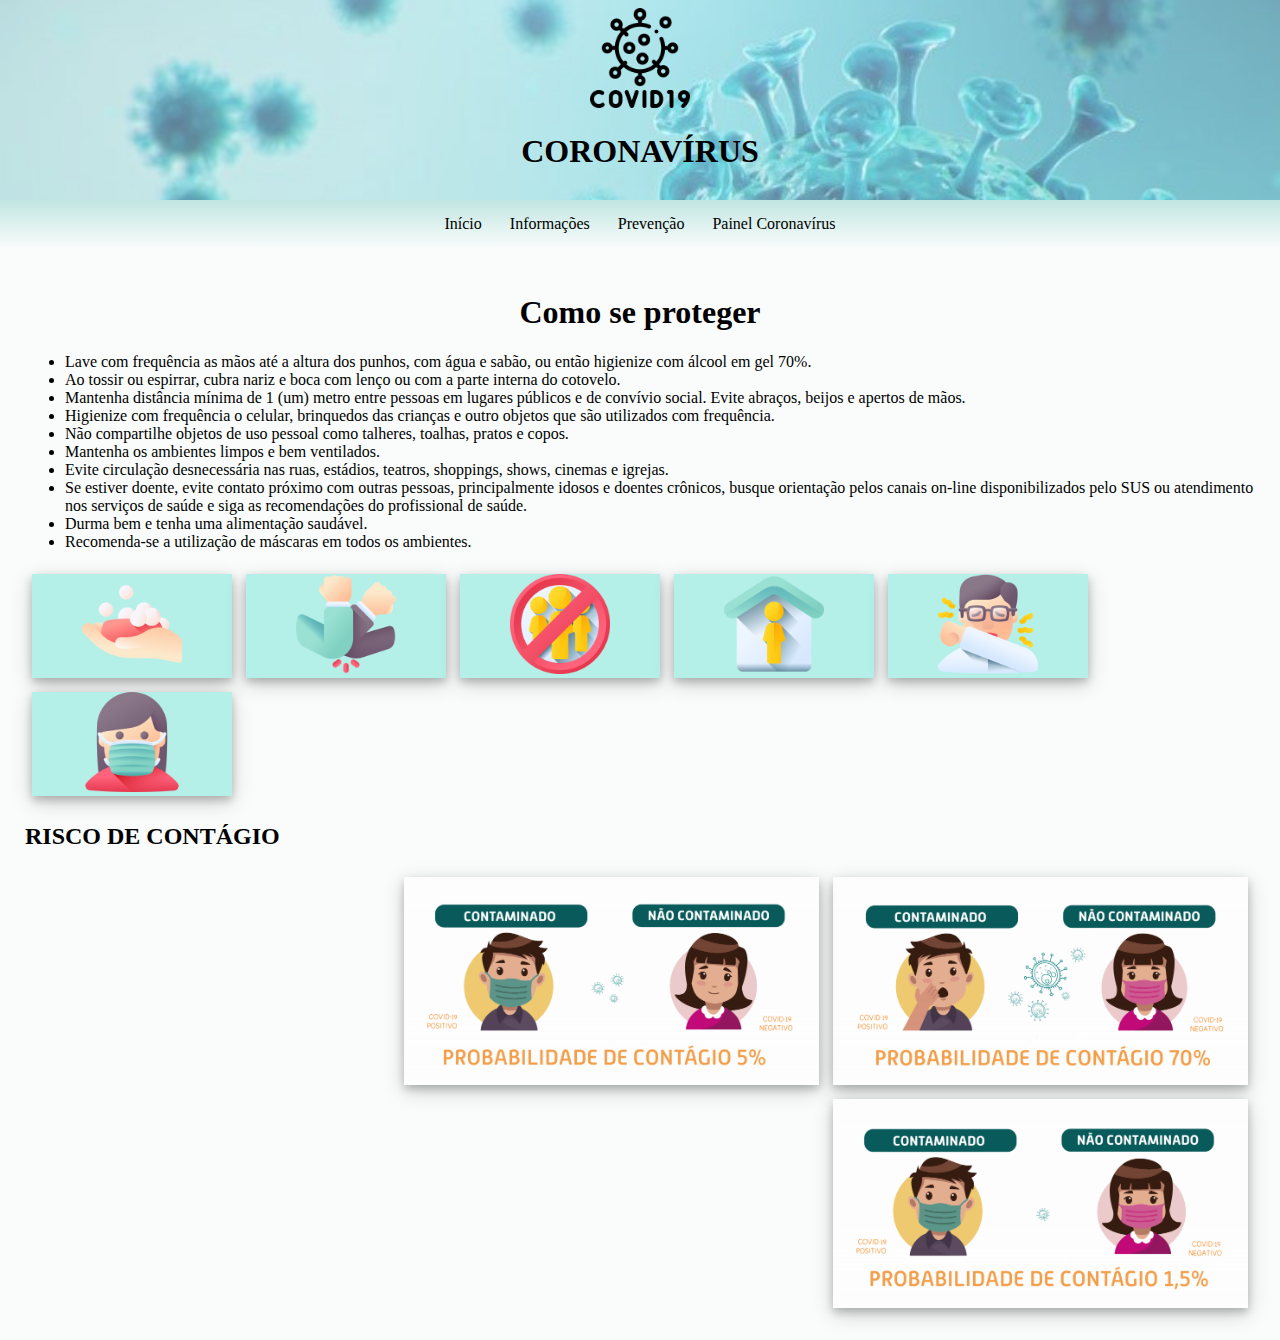
==== medidas-prevencao.html @ e3a6a188 "new" ====
<!DOCTYPE html>
<html lang="pt-br">
<head>
    <meta charset="UTF-8">
    <meta name="viewport" content="width=device-width, initial-scale=1.0">
    <title>Medidas Prevenção</title>
    <link rel="stylesheet" href="./css/info-pandemia.css">
</head>

<body>

    <div class="cabecalho">
        <img class="cabecalho-icone" src="./assets/img/covid-19.png" alt="covid-19">
        <h1 id="titulo">CORONAVÍRUS</h1>

    </div>

    <div class="navegacao">
        <a href="index.html">Início</a>
        <a href="info-pandemia.html">Informações</a>
        <a href="medidas-prevencao.html">Prevenção</a>
        <a target="blunk" href="https://covid.saude.gov.br/">Painel Coronavírus</a>
       
    </div>

    <div class="area-principal">

        <h1 >Como se proteger</h1>
    
        <ul>
            <li>Lave com frequência as mãos até a altura dos punhos, 
                com água e sabão, ou então higienize com álcool em gel 70%.</li>
            <li>Ao tossir ou espirrar, cubra nariz e boca com lenço ou com a parte interna do cotovelo.</li>
            <li>Mantenha distância mínima de 1 (um) metro entre pessoas em lugares públicos e de convívio social.
                Evite abraços, beijos e apertos de mãos.</li>
            <li> Higienize com frequência o celular, brinquedos das crianças e outro objetos que são utilizados com frequência.</li>
            <li> Não compartilhe objetos de uso pessoal como talheres, toalhas, pratos e copos.</li>
            <li>Mantenha os ambientes limpos e bem ventilados.</li>
            <li> Evite circulação desnecessária nas ruas, estádios, teatros, shoppings, shows, cinemas e igrejas.</li>
            <li> Se estiver doente, evite contato próximo com outras pessoas, principalmente idosos e doentes crônicos,
                busque orientação pelos canais on-line disponibilizados pelo SUS ou atendimento nos serviços de saúde 
                e siga as recomendações do profissional de saúde.</li>
            <li> Durma bem e tenha uma alimentação saudável.</li>
            <li> Recomenda-se a utilização de máscaras em todos os ambientes.</li>
        </ul> 

        <div align="center" class="toicons" >
        <img class="icons" src="./assets/img/lavagem-a-mao.png" alt="lavar maos"></div>

        <div align="center" class="toicons">
        <img class="icons" src="./assets/img/cotovelo.png" alt="cotovelo"> </div>

        <div align="center" class="toicons">
        <img class="icons" src="./assets/img/distancia.png" alt="distancia"></div>
        
        <div align="center" class="toicons">
        <img class="icons" src="./assets/img/quarentena.png" alt="quarentena"> </div>

        <div align="center" class="toicons">
        <img class="icons" src="./assets/img/tosse-certo.png" alt="tosse"> </div>

        <div align="center" class="toicons">
        <img class="icons" src="./assets/img/paciente.png" alt="paciente"> </div>

        <div id="thelast">
            <h2>RISCO DE CONTÁGIO</h2>
        <div class="galery"><img class="inform" src="./assets/img/contagio-70.png" alt=""></div>
        <div class="galery"><img class="inform" src="./assets/img/contagio-5.png" alt=""></div>
        <div class="galery"><img class="inform" src="./assets/img/contagio-1.5.png" alt=""></div>
    </div>
       
    </div>
    
</body>
</html>
---- css/info-pandemia.css ----
body{
    margin: 0px;
    padding: 0px;
    background-color: #f9fcfb;
    font-family: "Times New Roman", Times, serif ;
}

/* Editando o cabeçalho */
.cabecalho{
    background-image: url(../assets/img/transmissao-coronavirus.jpg) ;
    background-repeat: no-repeat;
    background-size: 100% ;
    background-color: linear-gradient(#5abfb8, #80ccc6, #c1e6e2); 
    text-align: center;
    padding: 8px; 
}

.cabecalho-icone{
    width: 100px; 
    display: inline-block; 
}

/* Barra de navegação */

.navegacao{
    text-align: center;
    padding: 15px;
    background-image: linear-gradient( #c1e6e2, #f9fcfb );
}

a{
    text-decoration: none;
}

a:link, a:visited{
    color: black;
    padding: 8px 12px;
}

a:hover{
    color: #1e82b4; 
}

/* Corpo da pagina */

.area-principal{
    margin: 15px;
    padding: 10px;
    float: left;
}

h1{
    text-align: center;
}

p{
    text-align: justify;
}

.imagem{
    width: 190px;
    float: right; 
    padding: 10px;
}

.extra{
    width: auto;
    box-shadow: 0 4px 8px 0 rgba(0, 0, 0, 0.2), 0 6px 20px 0 rgba(0, 0, 0, 0.19);
    border: green 3px solid;
    position: relative;
    left: 70px;
}

.meio{
    float: left;
}

/* Organizando as imagens */

.icons{
    width: 100px; 
}

.icon{
    width: 80px;
    float: left;
    padding:10px;
}

.galeria{
    width: 200px;
    margin: 7px; 
    float: left;
    background-color: white;
    box-shadow: 0 4px 8px 0 rgba(0, 0, 0, 0.2), 0 6px 20px 0 rgba(0, 0, 0, 0.19);
}

.desc{
    padding: 16px 32px;
    background-color: #ffe4c4;
    color: black;
    font-size: 15px;
    text-align: center;
}


/* Pagina de Medidas prevençao */

.inform{
    width: 415px;
}

.galery{
    margin: 7px; 
    float: right;
    background-color: white;
    box-shadow: 0 4px 8px 0 rgba(0, 0, 0, 0.2), 0 6px 20px 0 rgba(0, 0, 0, 0.19);
}

.toicons{
    width: 200px;
    margin: 7px; 
    float: left;
    background-color: #b4f0e8;
    box-shadow: 0 4px 8px 0 rgba(0, 0, 0, 0.2), 0 6px 20px 0 rgba(0, 0, 0, 0.19);
}

#thelast{
    float: left;
}
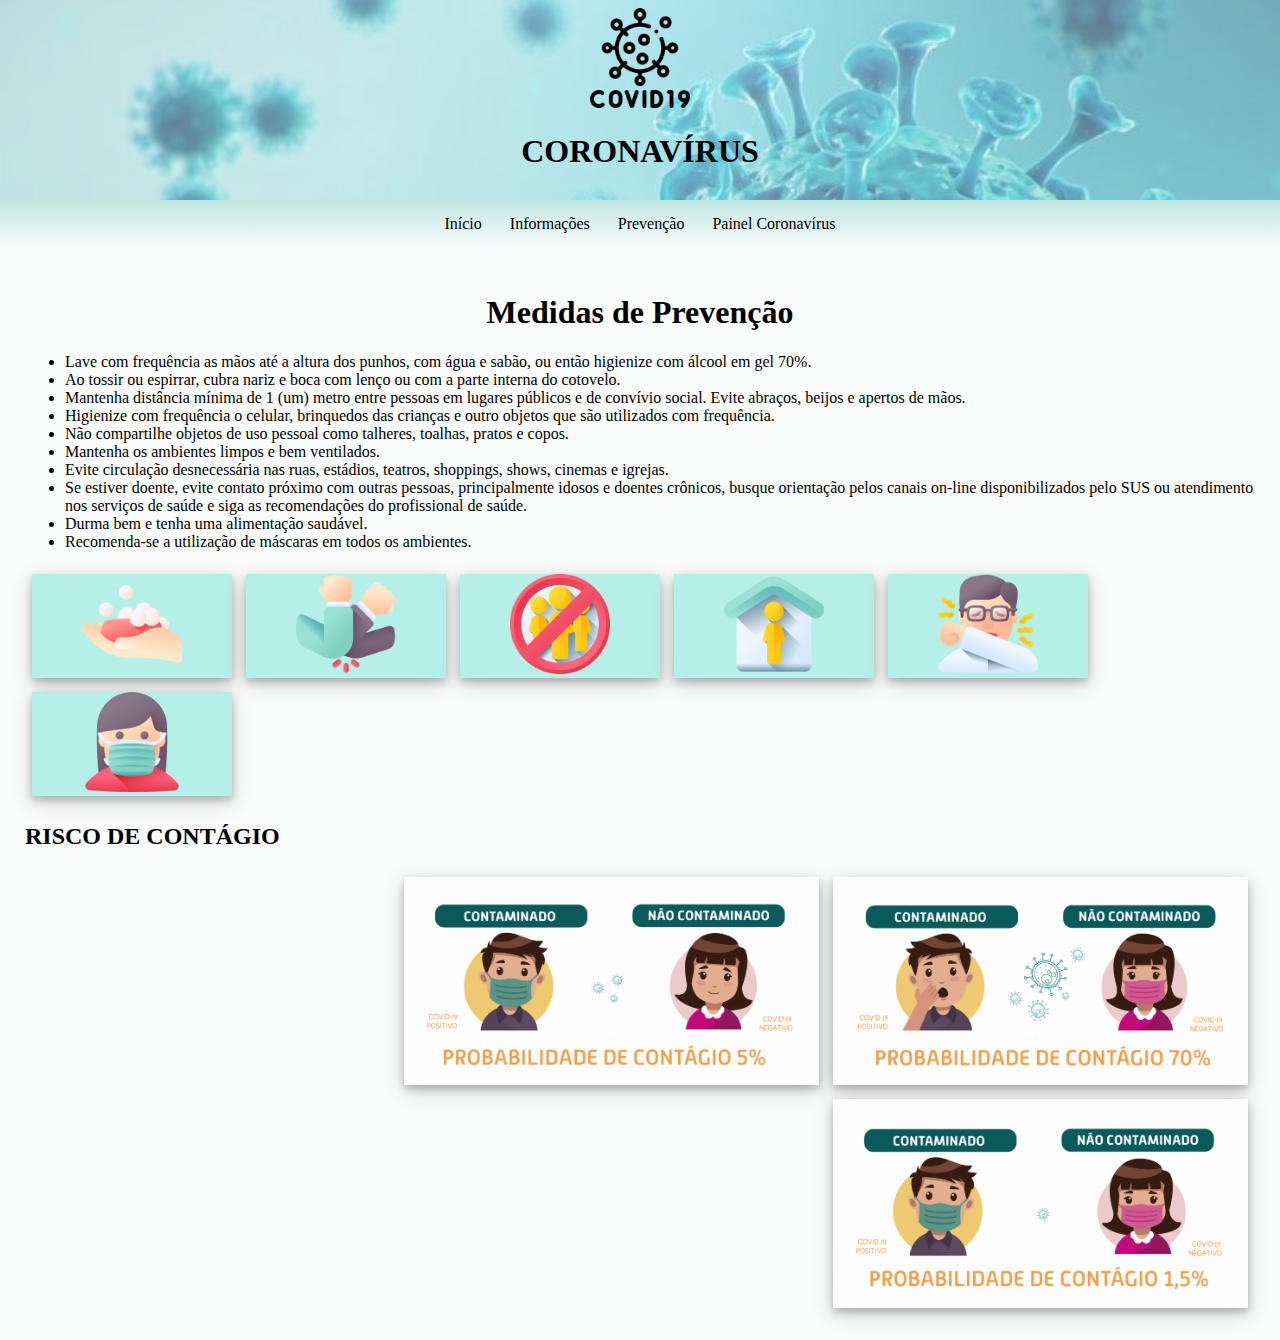
==== commit d76ac705: "update" ====
--- a/medidas-prevencao.html
+++ b/medidas-prevencao.html
@@ -25,7 +25,7 @@
 
     <div class="area-principal">
 
-        <h1 >Como se proteger</h1>
+        <h1 >Medidas de Prevenção</h1>
     
         <ul>
             <li>Lave com frequência as mãos até a altura dos punhos, 
